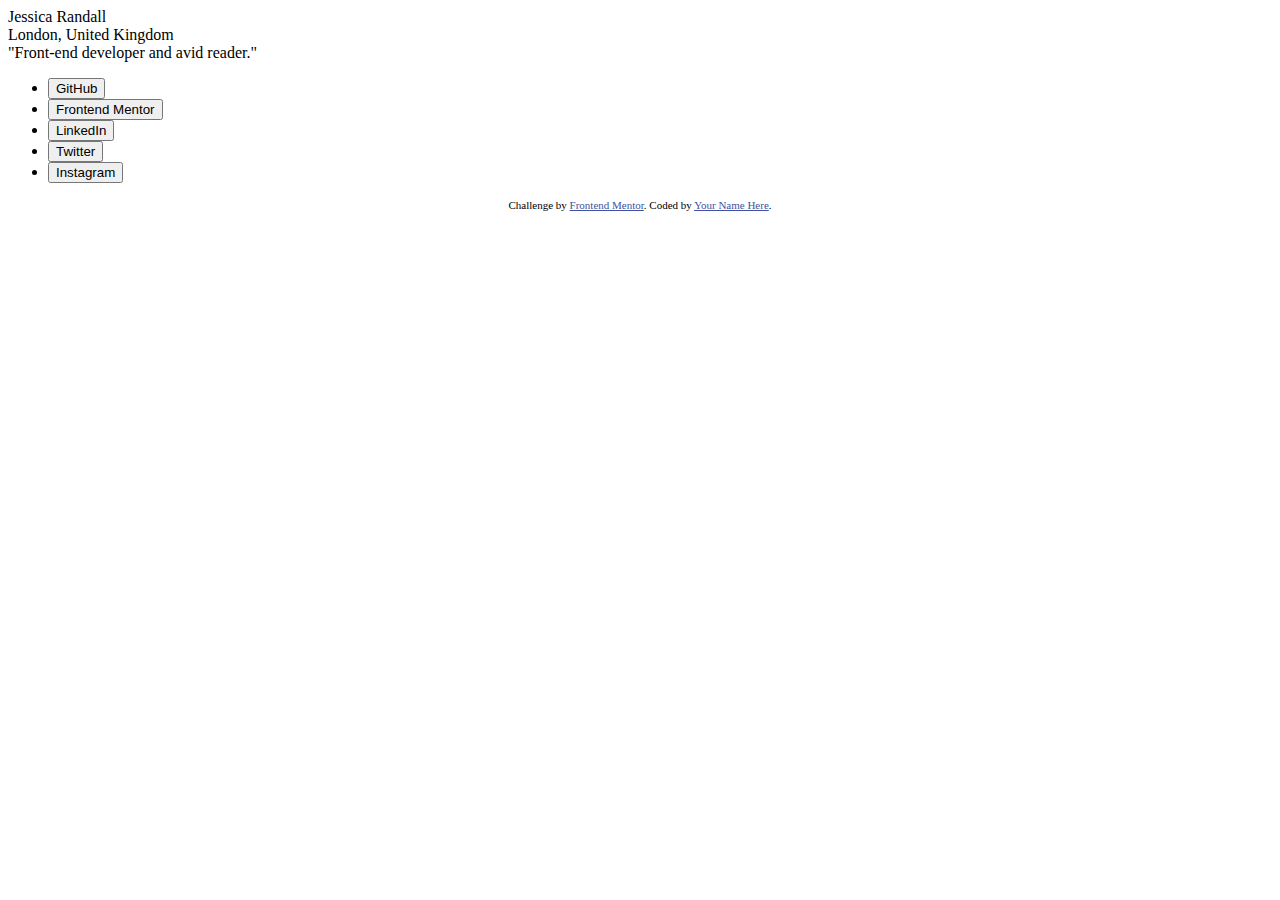
==== index.html @ 945bd5e7 "moved files to right location" ====
<!DOCTYPE html>
<html lang="en">

<head>
  <meta charset="UTF-8">
  <meta name="viewport" content="width=device-width, initial-scale=1.0">
  <!-- displays site properly based on user's device -->

  <link rel="icon" type="image/png" sizes="32x32" href="./assets/images/favicon-32x32.png">
  <link rel="stylesheet" src="./styles.css" />
  <title>Frontend Mentor | Social links profile</title>

  <!-- Feel free to remove these styles or customise in your own stylesheet 👍 -->
  <style>
    .attribution {
      font-size: 11px;
      text-align: center;
    }

    .attribution a {
      color: hsl(228, 45%, 44%);
    }
  </style>
</head>

<body>
  <div class="profile-card-container">
    <div class="profile__title">Jessica Randall</div>
    <div class="profile__location">London, United Kingdom</div>
    <div class="profile__description">"Front-end developer and avid reader."</div>
    <ul class="social-links">
      <li><button>GitHub</button></li>
      <li><button>Frontend Mentor</button></li>
      <li><button>LinkedIn</button></li>
      <li><button>Twitter</button></li>
      <li><button>Instagram</button></li>
    </ul>
  </div>
  <div class="attribution">
    Challenge by <a href="https://www.frontendmentor.io?ref=challenge" target="_blank">Frontend Mentor</a>.
    Coded by <a href="#">Your Name Here</a>.
  </div>
</body>

</html>
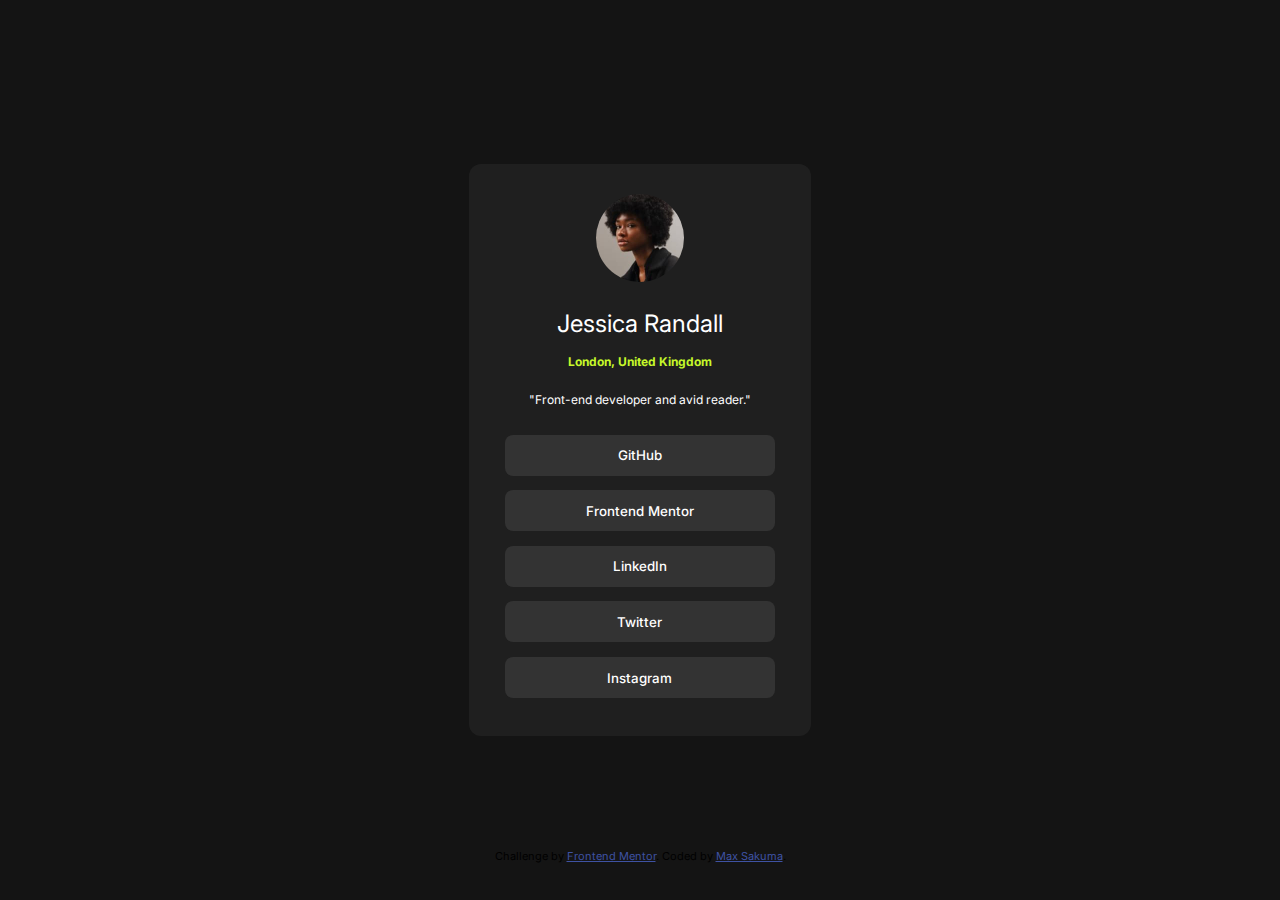
==== commit 44e4a127: "final commit" ====
--- a/index.html
+++ b/index.html
@@ -5,29 +5,25 @@
   <meta charset="UTF-8">
   <meta name="viewport" content="width=device-width, initial-scale=1.0">
   <!-- displays site properly based on user's device -->
-
+  <link
+    href="https://fonts.googleapis.com/css2?family=Inter:ital,opsz,wght@0,14..32,100..900;1,14..32,100..900&display=swap"
+    rel="stylesheet" />
   <link rel="icon" type="image/png" sizes="32x32" href="./assets/images/favicon-32x32.png">
-  <link rel="stylesheet" src="./styles.css" />
+  <link rel="stylesheet" href="./styles.css" />
   <title>Frontend Mentor | Social links profile</title>
 
   <!-- Feel free to remove these styles or customise in your own stylesheet 👍 -->
   <style>
-    .attribution {
-      font-size: 11px;
-      text-align: center;
-    }
 
-    .attribution a {
-      color: hsl(228, 45%, 44%);
-    }
   </style>
 </head>
 
 <body>
   <div class="profile-card-container">
-    <div class="profile__title">Jessica Randall</div>
-    <div class="profile__location">London, United Kingdom</div>
-    <div class="profile__description">"Front-end developer and avid reader."</div>
+    <img class="profile__photo" src="./assets/images/avatar-jessica.jpeg" />
+    <h1 class="profile__title">Jessica Randall</h1>
+    <h2 class="profile__location">London, United Kingdom</h2>
+    <p class="profile__description">"Front-end developer and avid reader."</p>
     <ul class="social-links">
       <li><button>GitHub</button></li>
       <li><button>Frontend Mentor</button></li>
@@ -38,7 +34,7 @@
   </div>
   <div class="attribution">
     Challenge by <a href="https://www.frontendmentor.io?ref=challenge" target="_blank">Frontend Mentor</a>.
-    Coded by <a href="#">Your Name Here</a>.
+    Coded by <a href="#">Max Sakuma</a>.
   </div>
 </body>
 
--- a/styles.css
+++ b/styles.css
@@ -0,0 +1,107 @@
+:root {
+    --green: hsl(75, 94%, 57%);
+    --white: hsl(0, 0%, 100%);
+    --grey-700: hsl(0, 0%, 20%);
+    --grey-800: hsl(0, 0%, 12%);
+    --grey-900: hsl(0, 0%, 8%);
+
+    font-family: "Inter";
+    line-height: 150%;
+}
+
+html,
+body {
+    height: 100vh;
+    display: flex;
+    flex-direction: column;
+    align-items: center;
+    justify-content: center;
+    margin: 0;
+    background-color: var(--grey-900);
+}
+
+* {
+    box-sizing: border-box;
+}
+
+.profile-card-container {
+    background-color: var(--grey-800);
+    color: var(--white);
+    display: flex;
+    flex-direction: column;
+    align-items: center;
+    justify-content: space-evenly;
+    border-radius: 0.75rem;
+    height: 63.64vh;
+    width: 26.67vw;
+}
+
+.profile__photo {
+    border-radius: 50%;
+    width: 5.5rem;
+    margin: 1rem;
+}
+
+.profile__title {
+    margin: 0;
+    font-size: 1.5rem;
+    font-weight: 400;
+}
+
+.profile__location {
+    color: var(--green);
+    margin: 0;
+    font-size: 0.75rem;
+}
+
+.profile__description {
+    font-size: 0.75rem;
+    margin: 0;
+}
+
+.social-links {
+    display: flex;
+    flex-direction: column;
+    justify-content: space-between;
+    padding: 0;
+    width: 79%;
+    height: 46%;
+    position: relative;
+    bottom: 0.5rem;
+}
+
+.social-links li {
+    list-style: none;
+    width: 100%;
+    height: 15.6%;
+}
+
+.social-links li button {
+    font-family: "Inter", sans-serif;
+    font-weight: 500;
+    ;
+    cursor: pointer;
+    background-color: var(--grey-700);
+    color: var(--white);
+    border: none;
+    border-radius: 0.5rem;
+    width: 100%;
+    height: 100%;
+}
+
+.social-links li button:hover {
+    background-color: var(--green);
+    color: var(--grey-900);
+}
+
+.attribution {
+    position: absolute;
+    bottom: 2rem;
+    font-size: 11px;
+    text-align: center;
+
+}
+
+.attribution a {
+    color: hsl(228, 45%, 44%);
+}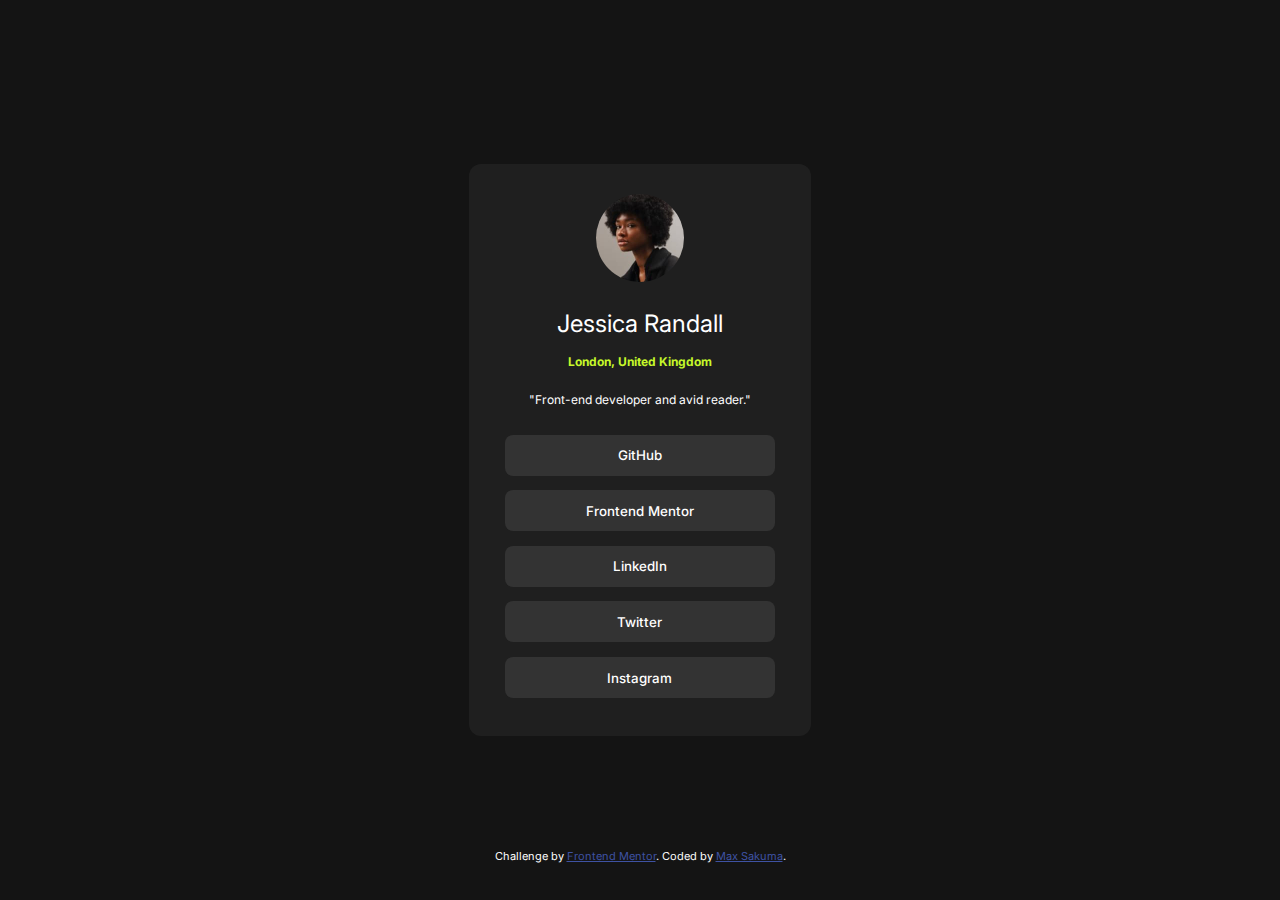
==== commit 7df89172: "fixed README and added comments" ====
--- a/index.html
+++ b/index.html
@@ -34,7 +34,7 @@
   </div>
   <div class="attribution">
     Challenge by <a href="https://www.frontendmentor.io?ref=challenge" target="_blank">Frontend Mentor</a>.
-    Coded by <a href="#">Max Sakuma</a>.
+    Coded by <a href="https://www.frontendmentor.io/profile/msakuma-dev">Max Sakuma</a>.
   </div>
 </body>
 
--- a/styles.css
+++ b/styles.css
@@ -99,6 +99,7 @@
     bottom: 2rem;
     font-size: 11px;
     text-align: center;
+    color: var(--white);
 
 }
 
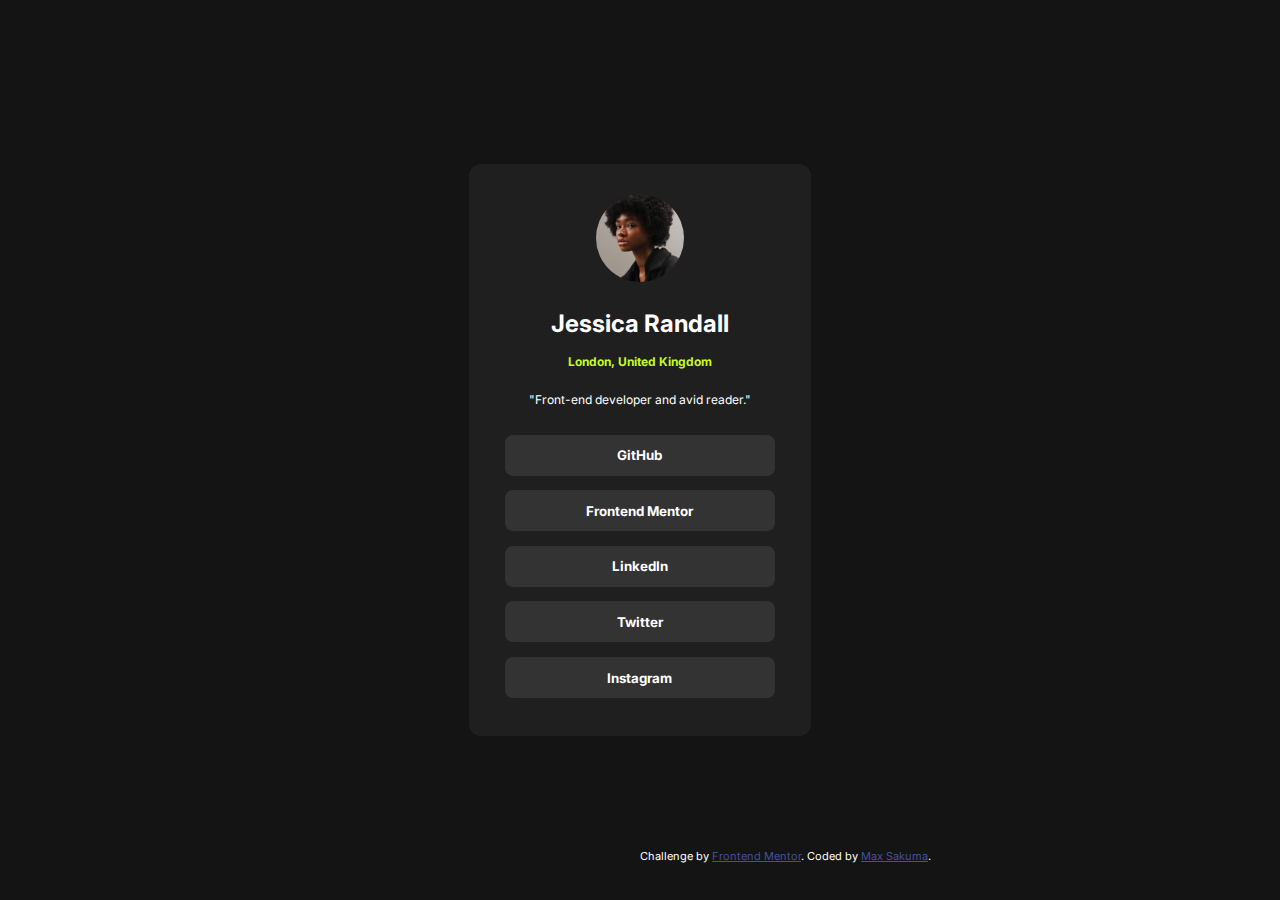
==== commit d75d54c6: "fixed img alt and added landmarks" ====
--- a/index.html
+++ b/index.html
@@ -4,38 +4,37 @@
 <head>
   <meta charset="UTF-8">
   <meta name="viewport" content="width=device-width, initial-scale=1.0">
-  <!-- displays site properly based on user's device -->
   <link
     href="https://fonts.googleapis.com/css2?family=Inter:ital,opsz,wght@0,14..32,100..900;1,14..32,100..900&display=swap"
     rel="stylesheet" />
   <link rel="icon" type="image/png" sizes="32x32" href="./assets/images/favicon-32x32.png">
   <link rel="stylesheet" href="./styles.css" />
   <title>Frontend Mentor | Social links profile</title>
-
-  <!-- Feel free to remove these styles or customise in your own stylesheet 👍 -->
-  <style>
-
-  </style>
 </head>
 
 <body>
-  <div class="profile-card-container">
-    <img class="profile__photo" src="./assets/images/avatar-jessica.jpeg" />
-    <h1 class="profile__title">Jessica Randall</h1>
-    <h2 class="profile__location">London, United Kingdom</h2>
-    <p class="profile__description">"Front-end developer and avid reader."</p>
-    <ul class="social-links">
-      <li><button>GitHub</button></li>
-      <li><button>Frontend Mentor</button></li>
-      <li><button>LinkedIn</button></li>
-      <li><button>Twitter</button></li>
-      <li><button>Instagram</button></li>
-    </ul>
-  </div>
-  <div class="attribution">
-    Challenge by <a href="https://www.frontendmentor.io?ref=challenge" target="_blank">Frontend Mentor</a>.
-    Coded by <a href="https://www.frontendmentor.io/profile/msakuma-dev">Max Sakuma</a>.
-  </div>
+  <main role="main">
+    <div class="profile-card-container">
+      <img class="profile__photo" src="./assets/images/avatar-jessica.jpeg" alt="profile photo of Jessica Randall" />
+      <h1 class="profile__title">Jessica Randall</h1>
+      <h2 class="profile__location">London, United Kingdom</h2>
+      <p class="profile__description">"Front-end developer and avid reader."</p>
+      <ul class="social-links">
+        <li><button>GitHub</button></li>
+        <li><button>Frontend Mentor</button></li>
+        <li><button>LinkedIn</button></li>
+        <li><button>Twitter</button></li>
+        <li><button>Instagram</button></li>
+      </ul>
+    </div>
+  </main>
+  <footer role="contentinfo">
+    <div class="attribution">
+      Challenge by <a href="https://www.frontendmentor.io?ref=challenge" target="_blank">Frontend Mentor</a>.
+      Coded by <a href="https://www.frontendmentor.io/profile/msakuma-dev">Max Sakuma</a>.
+    </div>
+  </footer>
+
 </body>
 
 </html>--- a/styles.css
+++ b/styles.css
@@ -45,7 +45,7 @@
 .profile__title {
     margin: 0;
     font-size: 1.5rem;
-    font-weight: 400;
+    font-weight: 700;
 }
 
 .profile__location {
@@ -78,8 +78,7 @@
 
 .social-links li button {
     font-family: "Inter", sans-serif;
-    font-weight: 500;
-    ;
+    font-weight: 700;
     cursor: pointer;
     background-color: var(--grey-700);
     color: var(--white);
